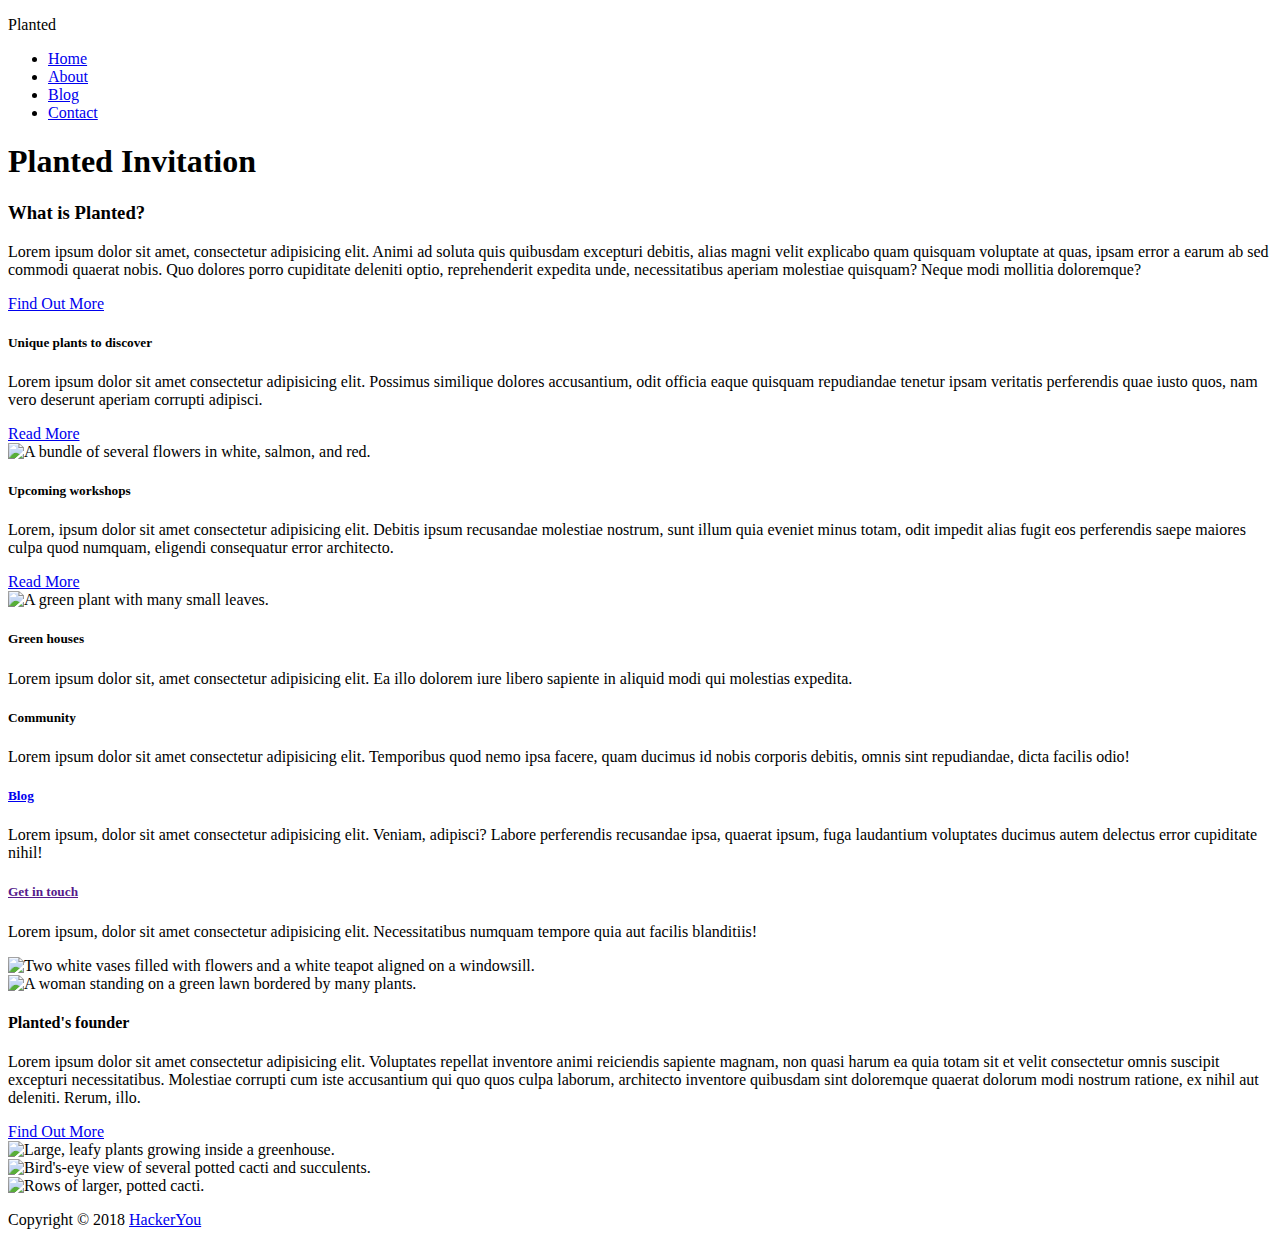
==== index.html @ 72cd5fe5 "blog markup finished" ====
<!DOCTYPE html>
<html lang="en">
<head>
  <meta charset="UTF-8">
  <meta http-equiv="X-UA-Compatible" content="IE=edge">
  <meta name="viewport" content="width=device-width, initial-scale=1.0">
  <link rel="stylesheet" href="./styles/style.css">
  <script src="https://kit.fontawesome.com/51c2eb8596.js" crossorigin="anonymous"></script>
  <title>Home | Planted</title>
</head>
<body>
  <header>
    <div class="wrapper">
      <div class="topBar">
        <div class="logo">
          <p>Planted</p>
        </div>
        <nav>
          <ul>
            <li><a href="./index.html">Home</a></li>
            <li><a href="#about">About</a></li>
            <li><a href="./pages/blog.html">Blog</a></li>
            <li><a href="./pages/contact.html">Contact</a></li>
          </ul>
        </nav>
      </div>
      <h1>Planted <span>Invitation</span></h1>
    </div>
  </header>

  <main>
    <section class="about" id="#about">
      <div class="wrapper">
        <h3>What is Planted?</h3>
        <p>Lorem ipsum dolor sit amet, consectetur adipisicing elit. Animi ad soluta quis quibusdam excepturi debitis, alias magni velit explicabo quam quisquam voluptate at quas, ipsam error a earum ab sed commodi quaerat nobis. Quo dolores porro cupiditate deleniti optio, reprehenderit expedita unde, necessitatibus aperiam molestiae quisquam? Neque modi mollitia doloremque?</p>
        <div class="buttonBox">
          <a href="#">Find Out More</a>
        </div>
      </div>
    </section>
      
    <section class="articles">
      <div class="wrapper">
        <div class="leftColumn">
          <article>
            <h5>Unique plants to discover</h5>
            <p>Lorem ipsum dolor sit amet consectetur adipisicing elit. Possimus similique dolores accusantium, odit officia eaque quisquam repudiandae tenetur ipsam veritatis perferendis quae iusto quos, nam vero deserunt aperiam corrupti adipisci.</p>  
            <div class="buttonBox">
              <a href="#">Read More</a>
            </div>          
          </article>
          <div class="articleImage">
            <img src="./assets/left-flowers.jpg" alt="A bundle of several flowers in white, salmon, and red.">
          </div>
        </div>

        <div class="rightColumn">
          <article>
            <h5>Upcoming workshops</h5> <!-- amended from "worshops" -->
            <p>Lorem, ipsum dolor sit amet consectetur adipisicing elit. Debitis ipsum recusandae molestiae nostrum, sunt illum quia eveniet minus totam, odit impedit alias fugit eos perferendis saepe maiores culpa quod numquam, eligendi consequatur error architecto.</p>
            <div class="buttonBox">
              <a href="#">Read More</a>
            </div>
          </article>
          <div class="articleImage">
            <img src="./assets/right-flowers.jpg" alt="A green plant with many small leaves.">
          </div>
        </div>
      </div>
    </section>

    <section class="moreInfo">
      <div class="wrapper">
        <div class="infoContainer">
          <h5>Green houses</h5>
          <p>Lorem ipsum dolor sit, amet consectetur adipisicing elit. Ea illo dolorem iure libero sapiente in aliquid modi qui molestias expedita.</p>
        </div>
        <div class="infoContainer">
          <h5>Community</h5>
          <p>Lorem ipsum dolor sit amet consectetur adipisicing elit. Temporibus quod nemo ipsa facere, quam ducimus id nobis corporis debitis, omnis sint repudiandae, dicta facilis odio!</p>
        </div>
        <div class="infoContainer">
          <h5><a href="./pages/blog.html">Blog</a></h5>
          <p>Lorem ipsum, dolor sit amet consectetur adipisicing elit. Veniam, adipisci? Labore perferendis recusandae ipsa, quaerat ipsum, fuga laudantium voluptates ducimus autem delectus error cupiditate nihil!</p>
        </div>
        <div class="infoContainer">
          <h5><a href="">Get in touch</a></h5> <!-- made "Touch" lowercase to keep case style consistant" -->
          <p>Lorem ipsum, dolor sit amet consectetur adipisicing elit. Necessitatibus numquam tempore quia aut facilis blanditiis!</p>
        </div>
      </div>
    </section>

    <div class="banner">
      <img src="./assets/banner-image.jpg" alt="Two white vases filled with flowers and a white teapot aligned on a windowsill.">
    </div>

    <section class="founder">
      <div class="wrapper">
        <div class="founderImage">
          <img src="./assets/founder.jpg" alt="A woman standing on a green lawn bordered by many plants.">
        </div>
        <div class="textContainer">
          <h4>Planted's founder</h4> <!-- amended from "Planed's" -->
          <p>Lorem ipsum dolor sit amet consectetur adipisicing elit. Voluptates repellat inventore animi reiciendis sapiente magnam, non quasi harum ea quia totam sit et velit consectetur omnis suscipit excepturi necessitatibus. Molestiae corrupti cum iste accusantium qui quo quos culpa laborum, architecto inventore quibusdam sint doloremque quaerat dolorum modi nostrum ratione, ex nihil aut deleniti. Rerum, illo.</p>
          <div class="buttonBox">
            <a href="#">Find Out More</a>
          </div>
        </div>
      </div>
    </section>

    <section class="gallery">
      <div class="wrapper">
        <div class="galleryImage">
          <img src="./assets/gallery-image-1.jpg" alt="Large, leafy plants growing inside a greenhouse.">
        </div>
        <div class="galleryImage">
          <img src="./assets/gallery-image-2.jpg" alt="Bird's-eye view of several potted cacti and succulents.">
        </div>
        <div class="galleryImage">
          <img src="./assets/gallery-image-3.jpg" alt="Rows of larger, potted cacti.">
        </div>
      </div>
    </section>

    <footer>
      <p>Copyright © 2018 <a href="https://junocollege.com/">HackerYou</a></p>
    </footer>
  </main>
</body>
</html>
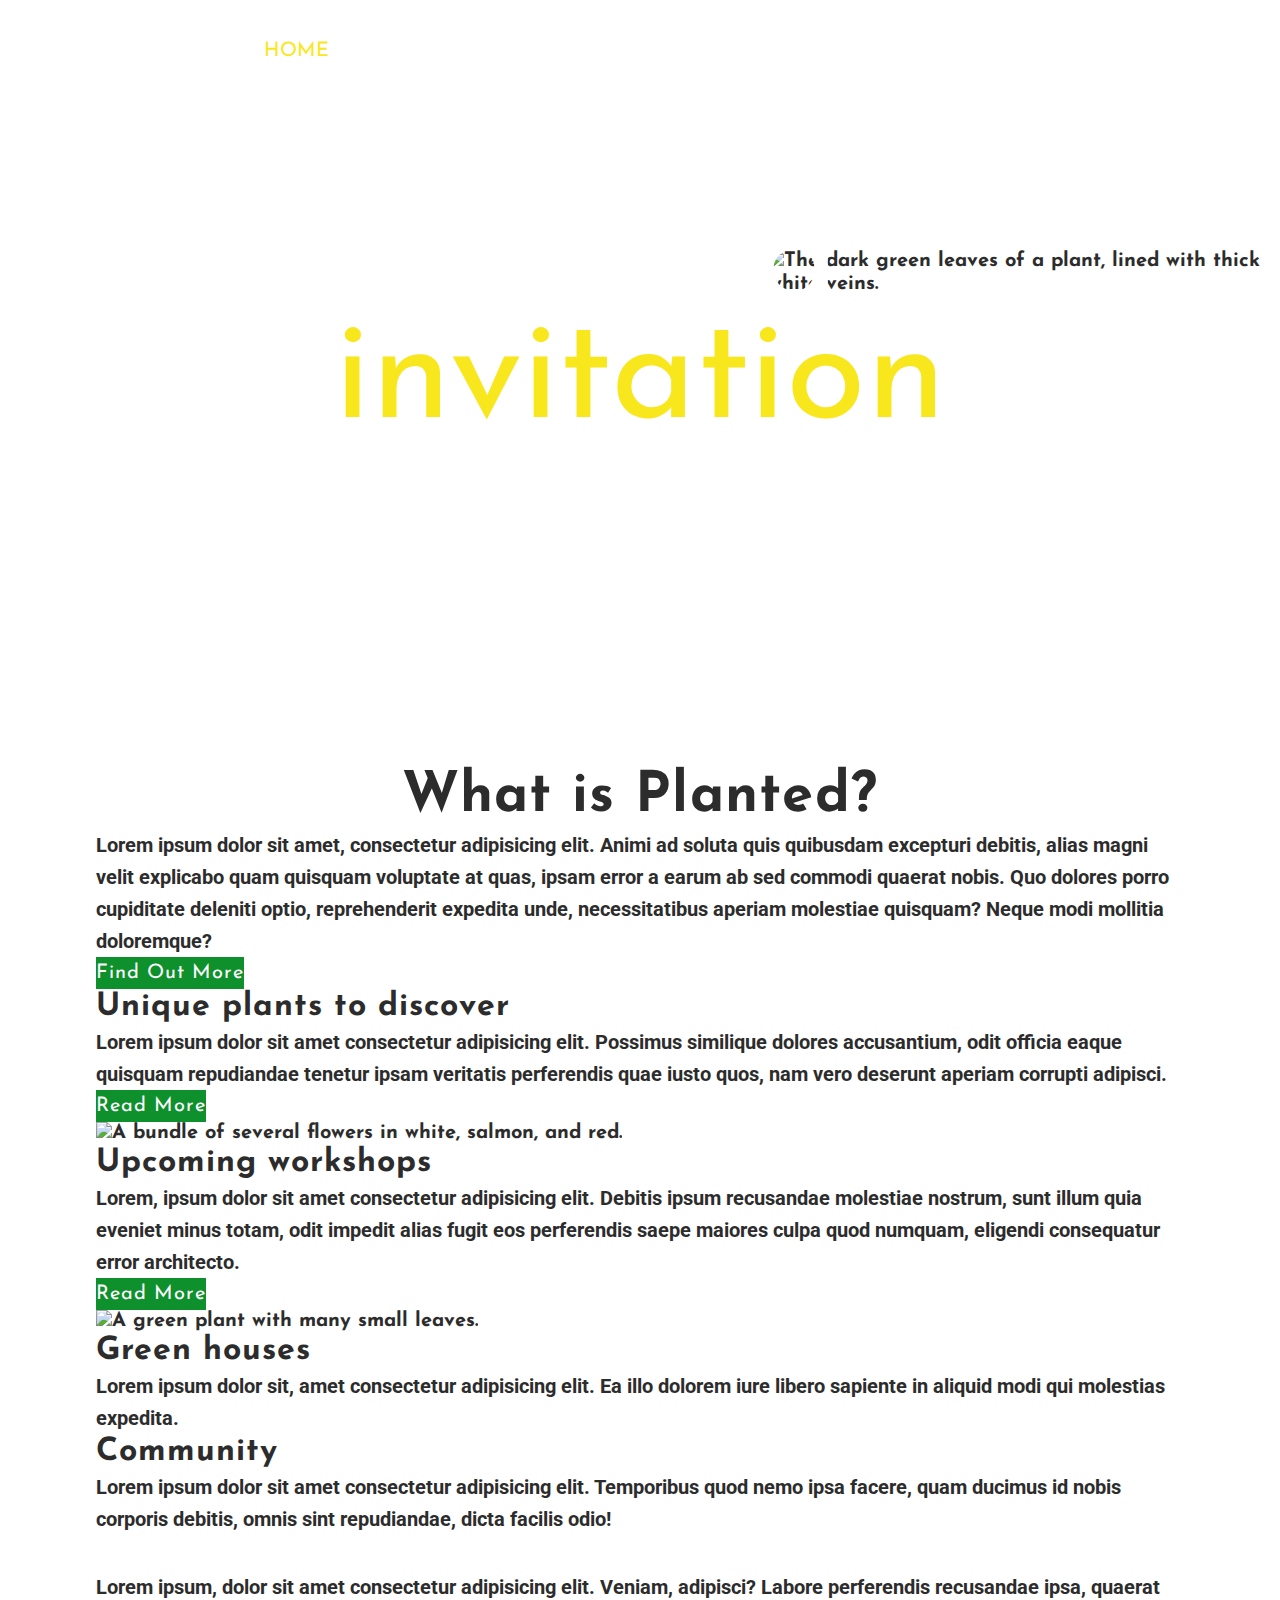
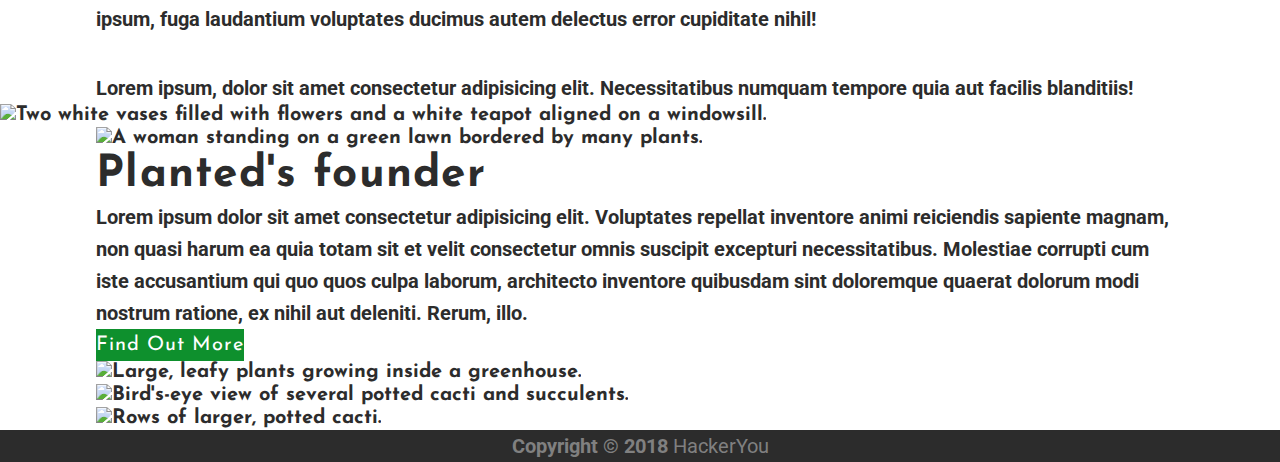
==== commit 0b2429b5: "nav and home header" ====
--- a/index.html
+++ b/index.html
@@ -4,6 +4,9 @@
   <meta charset="UTF-8">
   <meta http-equiv="X-UA-Compatible" content="IE=edge">
   <meta name="viewport" content="width=device-width, initial-scale=1.0">
+  <link rel="preconnect" href="https://fonts.googleapis.com">
+  <link rel="preconnect" href="https://fonts.gstatic.com" crossorigin>
+  <link href="https://fonts.googleapis.com/css2?family=Josefin+Sans&family=Roboto&display=swap" rel="stylesheet">
   <link rel="stylesheet" href="./styles/style.css">
   <script src="https://kit.fontawesome.com/51c2eb8596.js" crossorigin="anonymous"></script>
   <title>Home | Planted</title>
@@ -17,7 +20,7 @@
         </div>
         <nav>
           <ul>
-            <li><a href="./index.html">Home</a></li>
+            <li><a class="active" href="./index.html">Home</a></li>
             <li><a href="#about">About</a></li>
             <li><a href="./pages/blog.html">Blog</a></li>
             <li><a href="./pages/contact.html">Contact</a></li>
@@ -25,6 +28,9 @@
         </nav>
       </div>
       <h1>Planted <span>Invitation</span></h1>
+      <div class="headerImage">
+        <img src="./assets/header-box.jpg" alt="The dark green leaves of a plant, lined with thick white veins.">
+      </div>
     </div>
   </header>
 
--- a/styles/style.css
+++ b/styles/style.css
@@ -0,0 +1,423 @@
+html {
+  line-height: 1.15;
+  -ms-text-size-adjust: 100%;
+  -webkit-text-size-adjust: 100%;
+}
+
+body {
+  margin: 0;
+}
+
+article, aside, footer, header, nav, section {
+  display: block;
+}
+
+h1 {
+  font-size: 2em;
+  margin: 0.67em 0;
+}
+
+figcaption, figure, main {
+  display: block;
+}
+
+figure {
+  margin: 1em 40px;
+}
+
+hr {
+  -webkit-box-sizing: content-box;
+          box-sizing: content-box;
+  height: 0;
+  overflow: visible;
+}
+
+pre {
+  font-family: monospace, monospace;
+  font-size: 1em;
+}
+
+a {
+  background-color: transparent;
+  -webkit-text-decoration-skip: objects;
+}
+
+abbr[title] {
+  border-bottom: none;
+  text-decoration: underline;
+  -webkit-text-decoration: underline dotted;
+          text-decoration: underline dotted;
+}
+
+b, strong {
+  font-weight: inherit;
+}
+
+b, strong {
+  font-weight: bolder;
+}
+
+code, kbd, samp {
+  font-family: monospace, monospace;
+  font-size: 1em;
+}
+
+dfn {
+  font-style: italic;
+}
+
+mark {
+  background-color: #ff0;
+  color: #000;
+}
+
+small {
+  font-size: 80%;
+}
+
+sub, sup {
+  font-size: 75%;
+  line-height: 0;
+  position: relative;
+  vertical-align: baseline;
+}
+
+sub {
+  bottom: -0.25em;
+}
+
+sup {
+  top: -0.5em;
+}
+
+audio, video {
+  display: inline-block;
+}
+
+audio:not([controls]) {
+  display: none;
+  height: 0;
+}
+
+img {
+  border-style: none;
+}
+
+svg:not(:root) {
+  overflow: hidden;
+}
+
+button, input, optgroup, select, textarea {
+  font-family: sans-serif;
+  font-size: 100%;
+  line-height: 1.15;
+  margin: 0;
+}
+
+button, input {
+  overflow: visible;
+}
+
+button, select {
+  text-transform: none;
+}
+
+button, html [type=button], [type=reset], [type=submit] {
+  -webkit-appearance: button;
+}
+
+button::-moz-focus-inner, [type=button]::-moz-focus-inner, [type=reset]::-moz-focus-inner, [type=submit]::-moz-focus-inner {
+  border-style: none;
+  padding: 0;
+}
+
+button:-moz-focusring, [type=button]:-moz-focusring, [type=reset]:-moz-focusring, [type=submit]:-moz-focusring {
+  outline: 1px dotted ButtonText;
+}
+
+fieldset {
+  padding: 0.35em 0.75em 0.625em;
+}
+
+legend {
+  -webkit-box-sizing: border-box;
+          box-sizing: border-box;
+  color: inherit;
+  display: table;
+  max-width: 100%;
+  padding: 0;
+  white-space: normal;
+}
+
+progress {
+  display: inline-block;
+  vertical-align: baseline;
+}
+
+textarea {
+  overflow: auto;
+}
+
+[type=checkbox], [type=radio] {
+  -webkit-box-sizing: border-box;
+          box-sizing: border-box;
+  padding: 0;
+}
+
+[type=number]::-webkit-inner-spin-button, [type=number]::-webkit-outer-spin-button {
+  height: auto;
+}
+
+[type=search] {
+  -webkit-appearance: textfield;
+  outline-offset: -2px;
+}
+
+[type=search]::-webkit-search-cancel-button, [type=search]::-webkit-search-decoration {
+  -webkit-appearance: none;
+}
+
+::-webkit-file-upload-button {
+  -webkit-appearance: button;
+  font: inherit;
+}
+
+details, menu {
+  display: block;
+}
+
+summary {
+  display: list-item;
+}
+
+canvas {
+  display: inline-block;
+}
+
+template {
+  display: none;
+}
+
+[hidden] {
+  display: none;
+}
+
+html {
+  -webkit-box-sizing: border-box;
+  box-sizing: border-box;
+}
+
+*, *:before, *:after {
+  -webkit-box-sizing: inherit;
+          box-sizing: inherit;
+}
+
+.sr-only {
+  position: absolute;
+  width: 1px;
+  height: 1px;
+  margin: -1px;
+  border: 0;
+  padding: 0;
+  white-space: nowrap;
+  -webkit-clip-path: inset(100%);
+          clip-path: inset(100%);
+  clip: rect(0 0 0 0);
+  overflow: hidden;
+}
+
+h1, h2, h3, h4, h5, h6, p, ul, li, a {
+  margin: 0;
+  padding: 0;
+}
+
+.wrapper {
+  width: 85%;
+  max-width: 1800px;
+  margin: 0 auto;
+}
+
+img {
+  max-width: 100%;
+}
+
+ul:not(.sideRecent ul) {
+  list-style: none;
+}
+
+a {
+  text-decoration: none;
+}
+
+.buttonBox {
+  background: #0E902D;
+  display: inline-block;
+}
+
+.topBar {
+  display: -webkit-box;
+  display: -ms-flexbox;
+  display: flex;
+  padding-top: 35px;
+}
+.topBar ul {
+  display: -webkit-box;
+  display: -ms-flexbox;
+  display: flex;
+}
+.topBar li {
+  padding: 5px 15px 0;
+}
+.topBar li:hover a, .topBar li:focus-within a {
+  color: #daca07;
+}
+
+.logo {
+  padding-right: 15px;
+}
+
+footer {
+  background: #2C2C2C;
+}
+footer p {
+  color: grey;
+  text-align: center;
+}
+footer p a {
+  color: inherit;
+}
+footer p a:hover, footer p a:focus {
+  text-decoration: underline;
+}
+
+html {
+  font-size: 125%;
+  font-family: "Josefin Sans", sans-serif;
+  font-weight: bold;
+  color: #2C2C2C;
+}
+
+h1 {
+  font-size: 7.3rem;
+  font-weight: normal;
+  color: white;
+  line-height: 5.8rem;
+}
+h1 span {
+  display: block;
+  color: #F8E71C;
+  text-transform: lowercase;
+}
+
+h2 {
+  font-size: 4rem;
+  line-height: 4.6rem;
+  color: #F8E71C;
+}
+
+h3 {
+  font-size: 2.8rem;
+  text-align: center;
+  letter-spacing: 1.3px;
+}
+
+h4 {
+  font-size: 2.2rem;
+  letter-spacing: 1.3px;
+}
+
+.blogHeader {
+  font-size: 2.1rem;
+  letter-spacing: 1px;
+}
+
+h5 {
+  font-size: 1.6rem;
+  letter-spacing: 1px;
+}
+
+h6 {
+  font-size: 1rem;
+  line-height: 1.6rem;
+}
+
+.buttonBox a {
+  font-size: 1rem;
+  text-align: center;
+  line-height: 1.6rem;
+  letter-spacing: 1px;
+}
+
+p {
+  font-family: "Roboto", sans-serif;
+  line-height: 1.6rem;
+  font-size: 1rem;
+}
+
+.logo p {
+  font-family: "Josefin Sans", sans-serif;
+  font-size: 2rem;
+  font-weight: normal;
+}
+
+a {
+  font-size: 1rem;
+  color: white;
+  font-weight: normal;
+}
+
+nav a {
+  text-transform: uppercase;
+}
+
+label {
+  font-weight: light;
+  font-size: 1rem;
+  line-height: 1.6rem;
+}
+
+.active {
+  color: #F8E71C;
+}
+
+.logo p {
+  color: white;
+}
+
+/* ====================================
+        HOME PAGE
+================================= */
+header {
+  background-image: url(../assets/home-image-1.jpg);
+  height: 85vh;
+  background-size: cover;
+  background-repeat: no-repeat;
+  position: relative;
+}
+
+header .wrapper {
+  display: -webkit-box;
+  display: -ms-flexbox;
+  display: flex;
+  -webkit-box-orient: vertical;
+  -webkit-box-direction: normal;
+      -ms-flex-direction: column;
+          flex-direction: column;
+}
+
+h1 {
+  -ms-flex-item-align: center;
+      align-self: center;
+  padding-top: 7rem;
+  z-index: 10;
+}
+
+.headerImage {
+  height: 70vh;
+  width: 40%;
+  -o-object-fit: cover;
+     object-fit: cover;
+  position: absolute;
+  right: 0;
+  bottom: -15%;
+}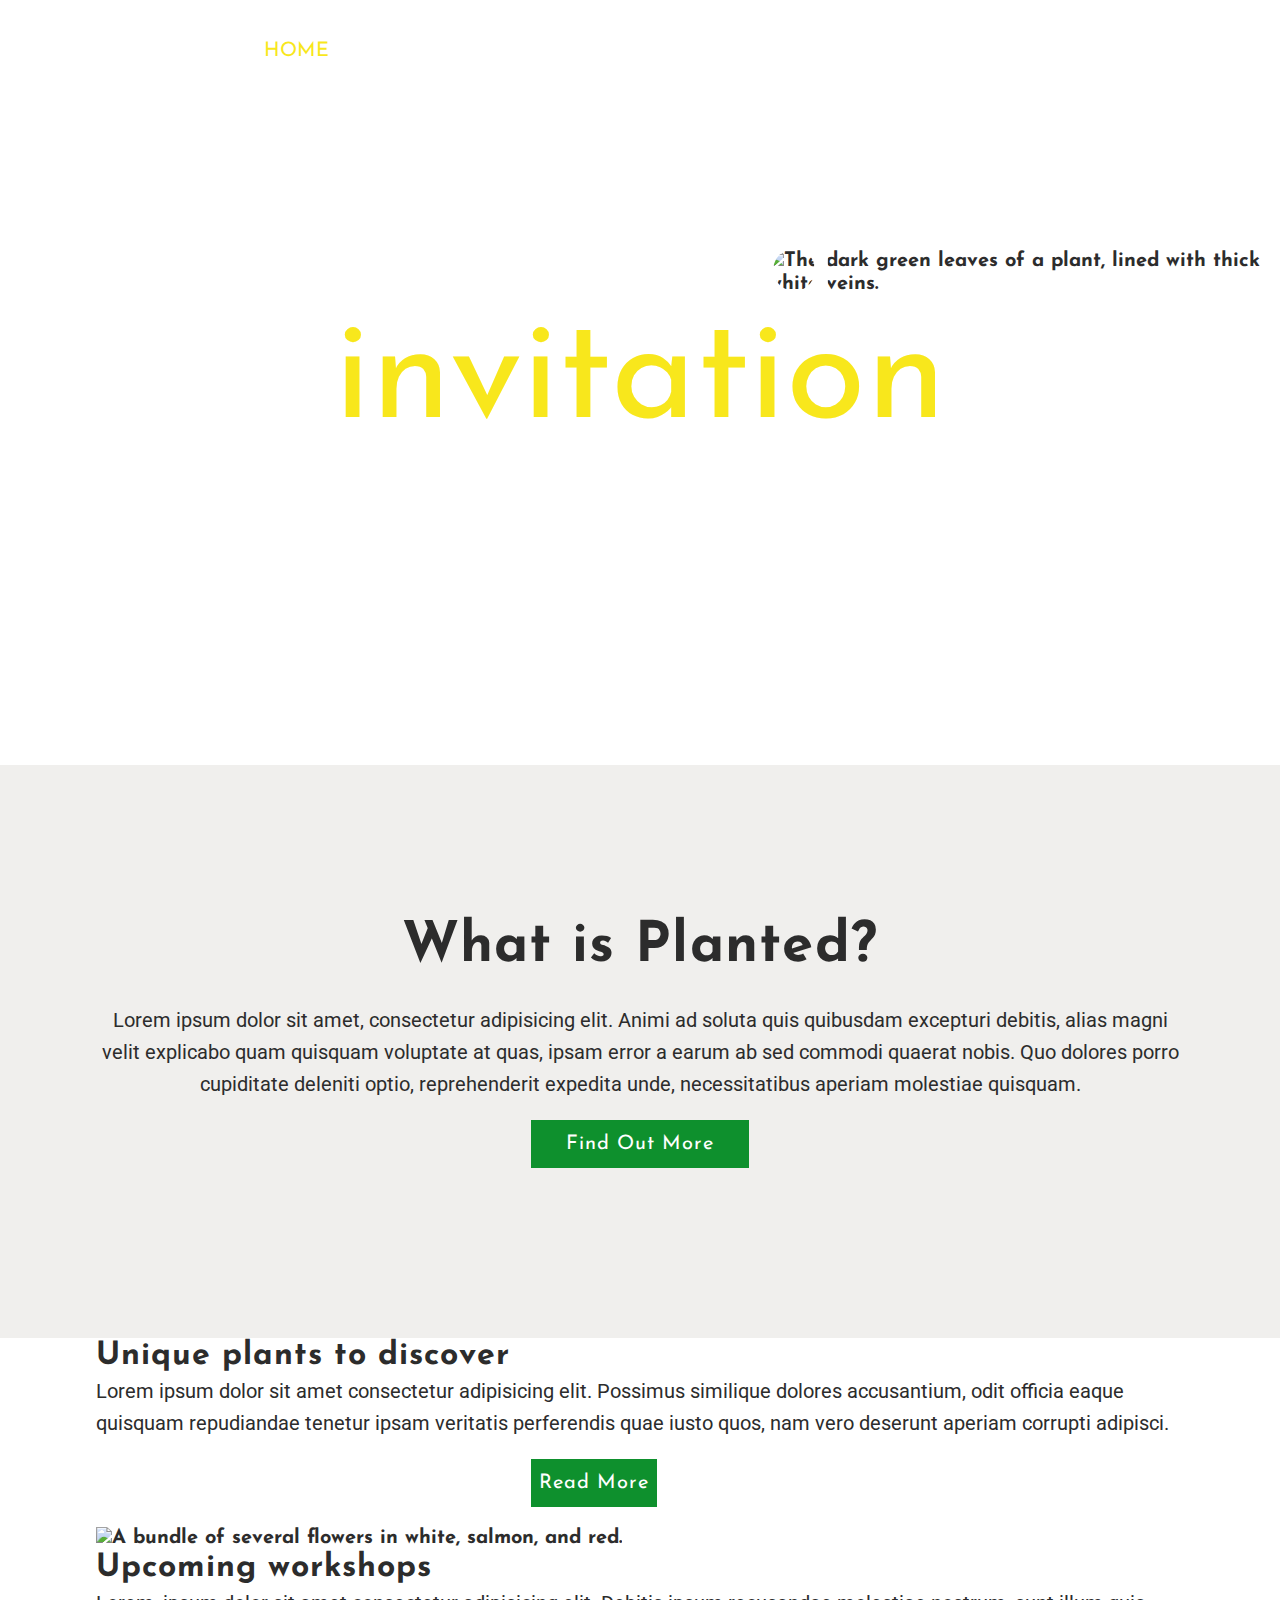
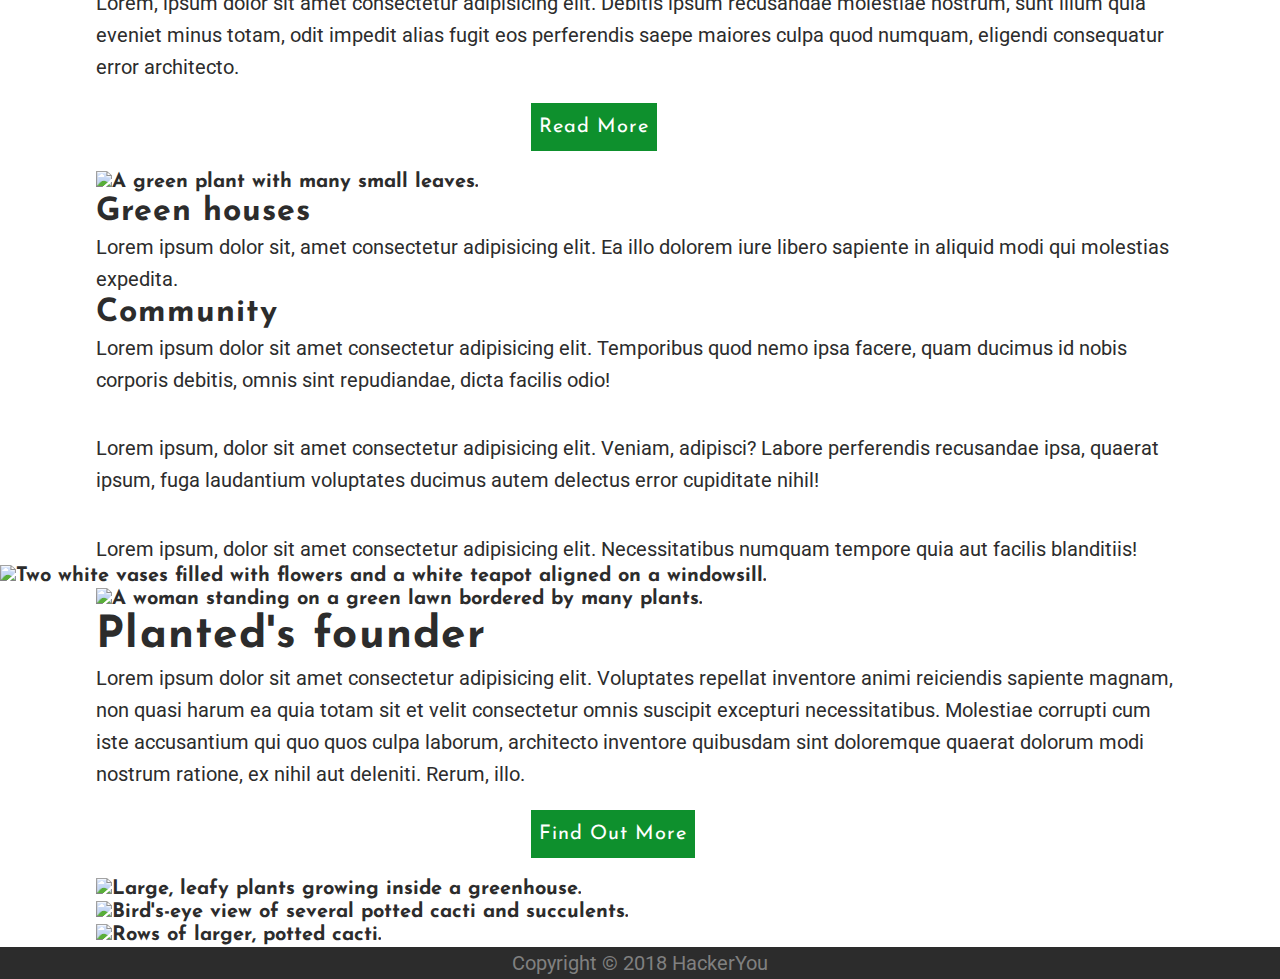
==== commit 5548ec37: "homepage about section" ====
--- a/index.html
+++ b/index.html
@@ -38,7 +38,7 @@
     <section class="about" id="#about">
       <div class="wrapper">
         <h3>What is Planted?</h3>
-        <p>Lorem ipsum dolor sit amet, consectetur adipisicing elit. Animi ad soluta quis quibusdam excepturi debitis, alias magni velit explicabo quam quisquam voluptate at quas, ipsam error a earum ab sed commodi quaerat nobis. Quo dolores porro cupiditate deleniti optio, reprehenderit expedita unde, necessitatibus aperiam molestiae quisquam? Neque modi mollitia doloremque?</p>
+        <p>Lorem ipsum dolor sit amet, consectetur adipisicing elit. Animi ad soluta quis quibusdam excepturi debitis, alias magni velit explicabo quam quisquam voluptate at quas, ipsam error a earum ab sed commodi quaerat nobis. Quo dolores porro cupiditate deleniti optio, reprehenderit expedita unde, necessitatibus aperiam molestiae quisquam.</p>
         <div class="buttonBox">
           <a href="#">Find Out More</a>
         </div>
--- a/styles/style.css
+++ b/styles/style.css
@@ -231,6 +231,10 @@
   padding: 0;
 }
 
+h3 {
+  padding-bottom: 25px;
+}
+
 .wrapper {
   width: 85%;
   max-width: 1800px;
@@ -252,6 +256,8 @@
 .buttonBox {
   background: #0E902D;
   display: inline-block;
+  margin: 20px 40%;
+  padding: 8px;
 }
 
 .topBar {
@@ -352,6 +358,7 @@
   font-family: "Roboto", sans-serif;
   line-height: 1.6rem;
   font-size: 1rem;
+  font-weight: normal;
 }
 
 .logo p {
@@ -420,4 +427,19 @@
   position: absolute;
   right: 0;
   bottom: -15%;
+}
+
+.about {
+  background: #F0EFED;
+  padding: 150px 0;
+}
+.about .wrapper {
+  display: -webkit-box;
+  display: -ms-flexbox;
+  display: flex;
+  -webkit-box-orient: vertical;
+  -webkit-box-direction: normal;
+      -ms-flex-direction: column;
+          flex-direction: column;
+  text-align: center;
 }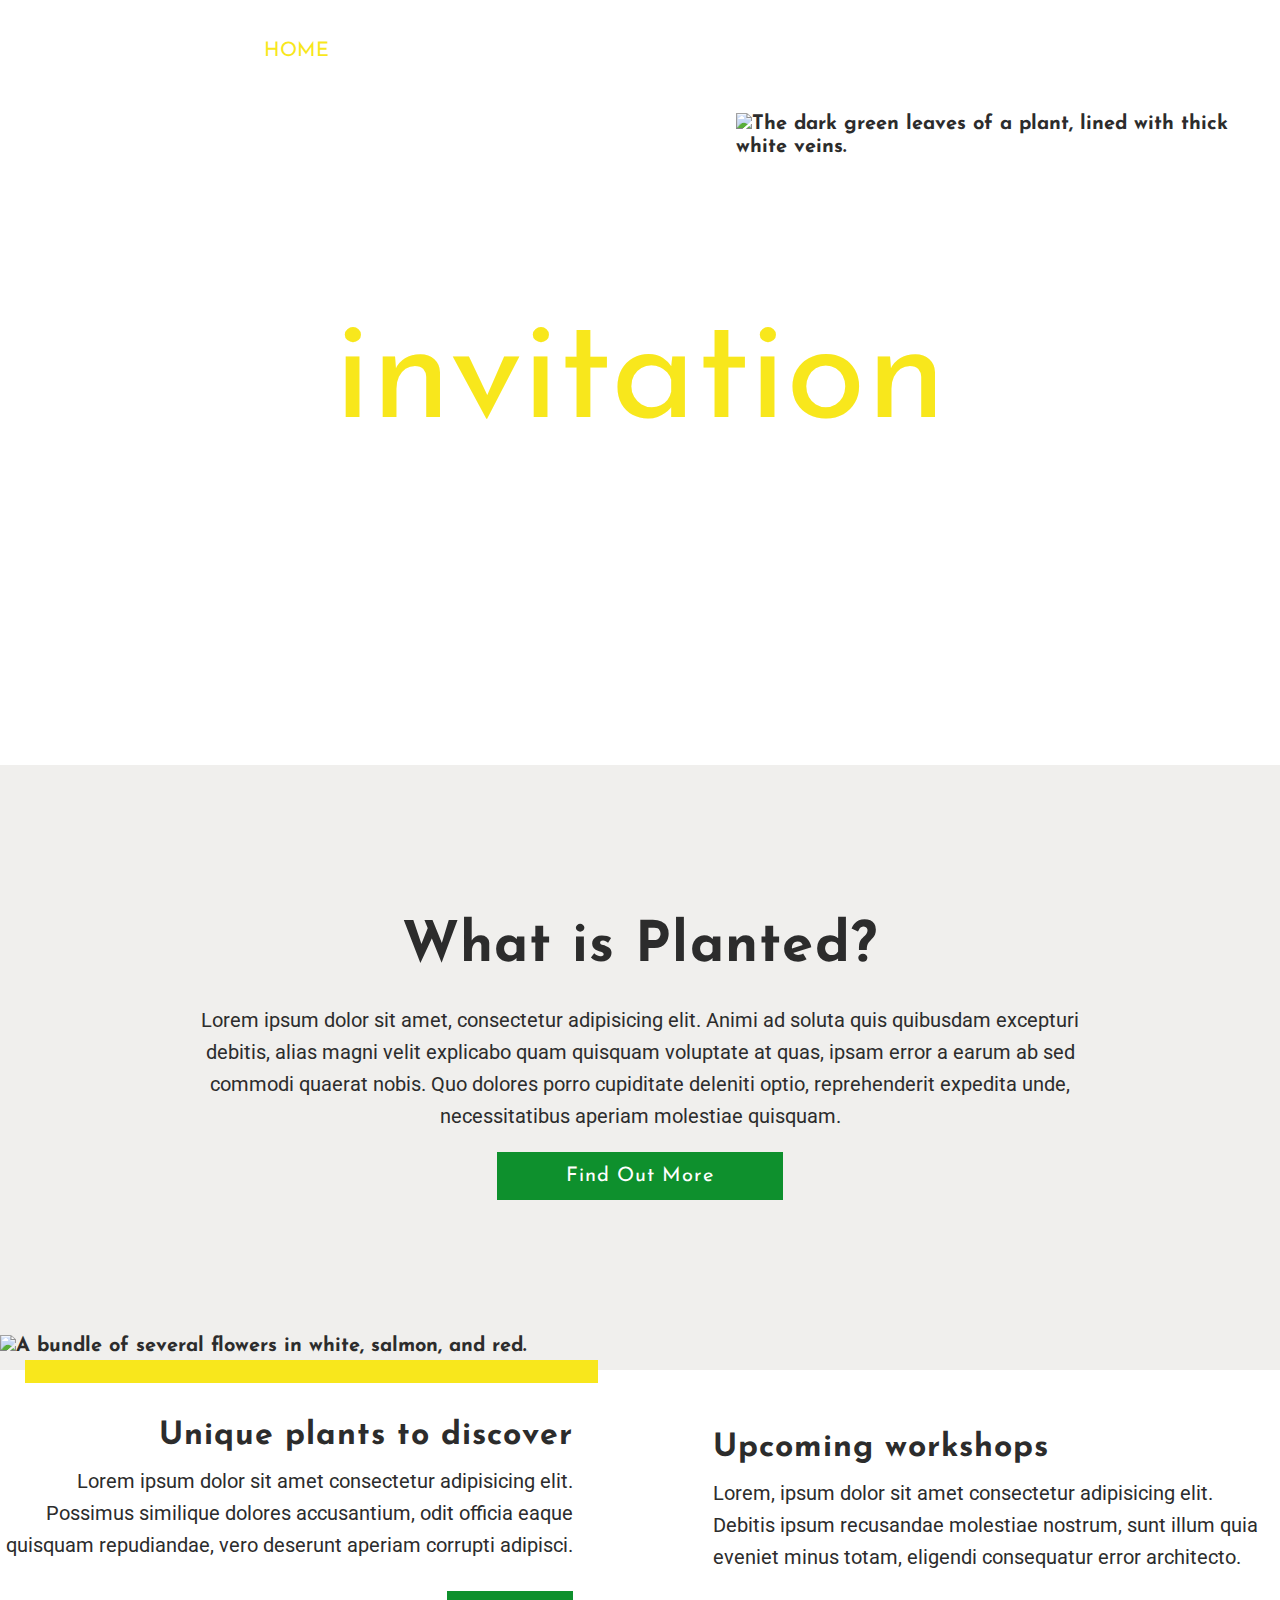
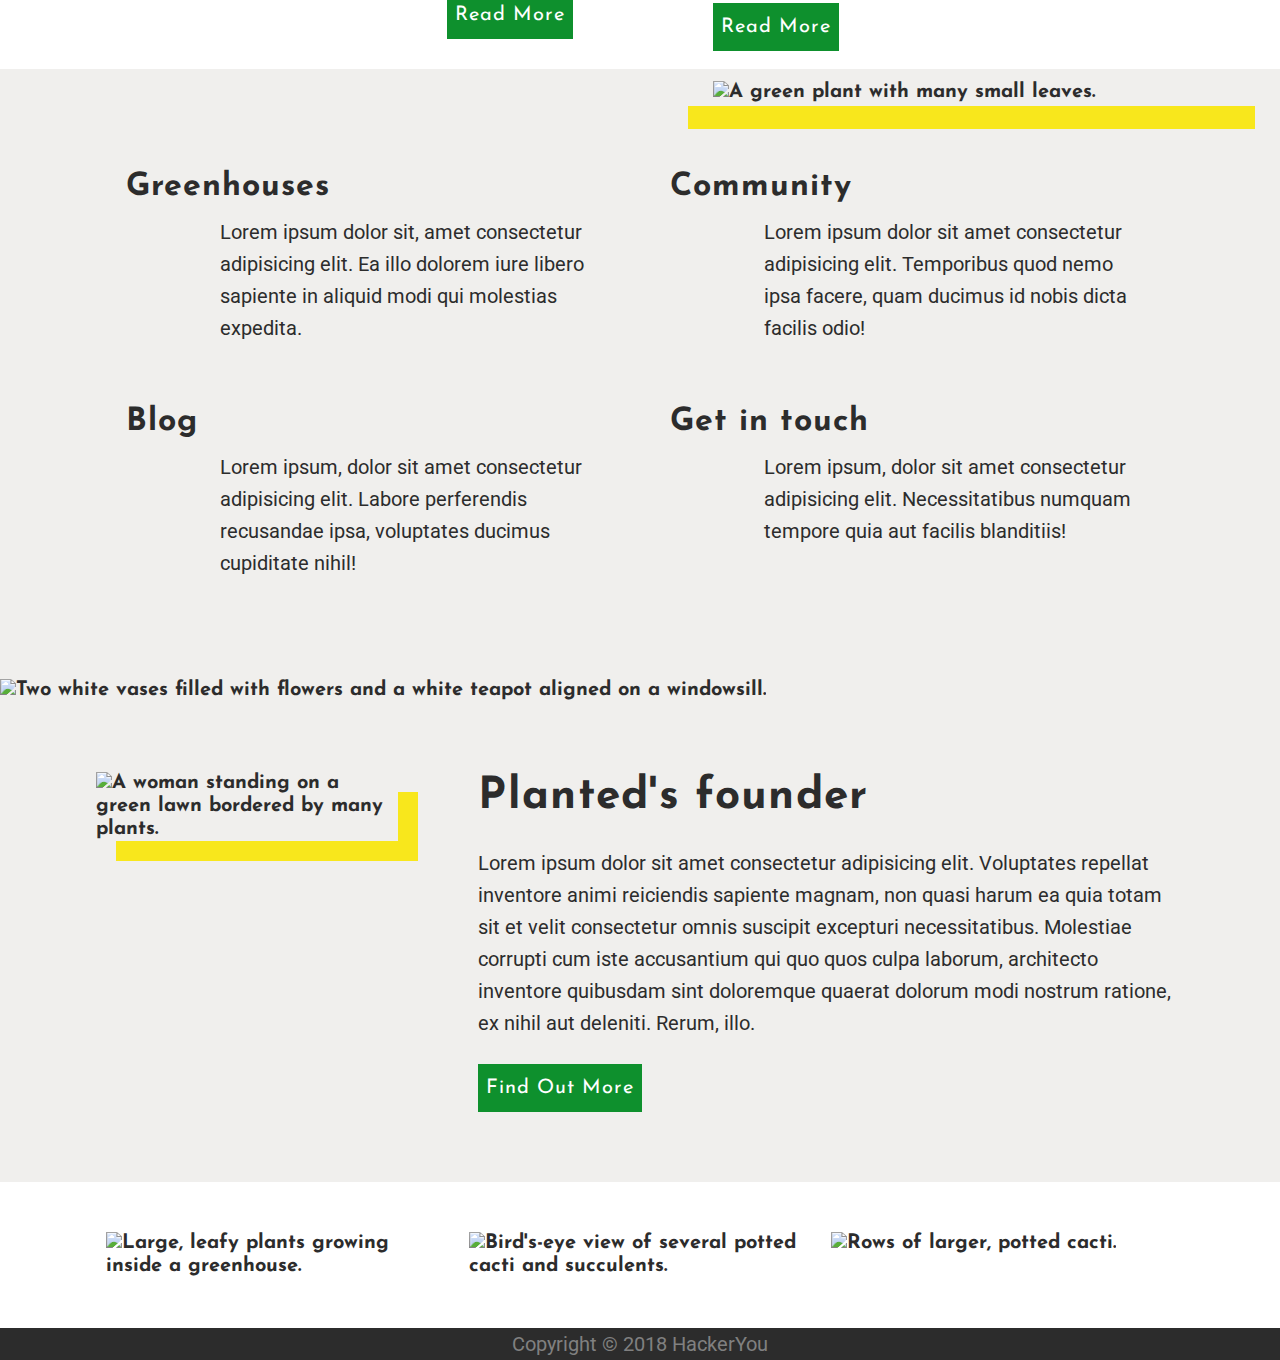
==== commit 5a57c94b: "homepage media queries tablet size" ====
--- a/index.html
+++ b/index.html
@@ -4,15 +4,15 @@
   <meta charset="UTF-8">
   <meta http-equiv="X-UA-Compatible" content="IE=edge">
   <meta name="viewport" content="width=device-width, initial-scale=1.0">
+  <title>Home | Planted</title>
   <link rel="preconnect" href="https://fonts.googleapis.com">
   <link rel="preconnect" href="https://fonts.gstatic.com" crossorigin>
   <link href="https://fonts.googleapis.com/css2?family=Josefin+Sans&family=Roboto&display=swap" rel="stylesheet">
   <link rel="stylesheet" href="./styles/style.css">
   <script src="https://kit.fontawesome.com/51c2eb8596.js" crossorigin="anonymous"></script>
-  <title>Home | Planted</title>
 </head>
 <body>
-  <header>
+  <header class="headerHome">
     <div class="wrapper">
       <div class="topBar">
         <div class="logo">
@@ -26,6 +26,7 @@
             <li><a href="./pages/contact.html">Contact</a></li>
           </ul>
         </nav>
+        <i class="fas fa-bars mobileOnly"></i>
       </div>
       <h1>Planted <span>Invitation</span></h1>
       <div class="headerImage">
@@ -50,7 +51,7 @@
         <div class="leftColumn">
           <article>
             <h5>Unique plants to discover</h5>
-            <p>Lorem ipsum dolor sit amet consectetur adipisicing elit. Possimus similique dolores accusantium, odit officia eaque quisquam repudiandae tenetur ipsam veritatis perferendis quae iusto quos, nam vero deserunt aperiam corrupti adipisci.</p>  
+            <p>Lorem ipsum dolor sit amet consectetur adipisicing elit. Possimus similique dolores accusantium, odit officia eaque quisquam repudiandae, vero deserunt aperiam corrupti adipisci.</p>  
             <div class="buttonBox">
               <a href="#">Read More</a>
             </div>          
@@ -63,7 +64,7 @@
         <div class="rightColumn">
           <article>
             <h5>Upcoming workshops</h5> <!-- amended from "worshops" -->
-            <p>Lorem, ipsum dolor sit amet consectetur adipisicing elit. Debitis ipsum recusandae molestiae nostrum, sunt illum quia eveniet minus totam, odit impedit alias fugit eos perferendis saepe maiores culpa quod numquam, eligendi consequatur error architecto.</p>
+            <p>Lorem, ipsum dolor sit amet consectetur adipisicing elit. Debitis ipsum recusandae molestiae nostrum, sunt illum quia eveniet minus totam, eligendi consequatur error architecto.</p>
             <div class="buttonBox">
               <a href="#">Read More</a>
             </div>
@@ -75,37 +76,62 @@
       </div>
     </section>
 
+  <!-- Found solution to font-awesome icon stacking in this article https://markheath.net/post/font-awesome-circle-background by Mark Heath. -->
     <section class="moreInfo">
       <div class="wrapper">
         <div class="infoContainer">
-          <h5>Green houses</h5>
+          <h5>
+            <span class="fa-stack fa-1x">
+              <i class="fa fa-circle fa-stack-2x iconBackground"></i>
+              <i class="fas fa-leaf fa-stack-1x"></i>
+            </span>
+            <a href="#">Greenhouses</a>
+          </h5>
           <p>Lorem ipsum dolor sit, amet consectetur adipisicing elit. Ea illo dolorem iure libero sapiente in aliquid modi qui molestias expedita.</p>
         </div>
         <div class="infoContainer">
-          <h5>Community</h5>
-          <p>Lorem ipsum dolor sit amet consectetur adipisicing elit. Temporibus quod nemo ipsa facere, quam ducimus id nobis corporis debitis, omnis sint repudiandae, dicta facilis odio!</p>
+          <h5>
+            <span class="fa-stack fa-1x">
+              <i class="fa fa-circle fa-stack-2x iconBackground"></i>
+              <i class="fas fa-users fa-stack-1x"></i>
+            </span>
+            <a href="#">Community</a>
+          </h5>
+          <p>Lorem ipsum dolor sit amet consectetur adipisicing elit. Temporibus quod nemo ipsa facere, quam ducimus id nobis dicta facilis odio!</p>
         </div>
         <div class="infoContainer">
-          <h5><a href="./pages/blog.html">Blog</a></h5>
-          <p>Lorem ipsum, dolor sit amet consectetur adipisicing elit. Veniam, adipisci? Labore perferendis recusandae ipsa, quaerat ipsum, fuga laudantium voluptates ducimus autem delectus error cupiditate nihil!</p>
+          <h5>
+            <span class="fa-stack fa-1x">
+              <i class="fa fa-circle fa-stack-2x iconBackground"></i>
+              <i class="fas fa-file fa-stack-1x"></i>
+            </span>
+            <a href="./pages/blog.html">Blog</a>
+          </h5>
+          <p>Lorem ipsum, dolor sit amet consectetur adipisicing elit. Labore perferendis recusandae ipsa, voluptates ducimus cupiditate nihil!</p>
         </div>
         <div class="infoContainer">
-          <h5><a href="">Get in touch</a></h5> <!-- made "Touch" lowercase to keep case style consistant" -->
+          <h5>
+            <span class="fa-stack fa-1x">
+              <i class="fa fa-circle fa-stack-2x iconBackground"></i>
+              <i class="fas fa-phone fa-stack-1x"></i>
+            </span>
+            <a href="./pages/contact.html">Get in touch</a>
+          </h5> <!-- made "Touch" lowercase to keep case style consistant" -->
           <p>Lorem ipsum, dolor sit amet consectetur adipisicing elit. Necessitatibus numquam tempore quia aut facilis blanditiis!</p>
         </div>
       </div>
+      <div class="banner">
+        <img src="./assets/banner-image.jpg" alt="Two white vases filled with flowers and a white teapot aligned on a windowsill.">
+      </div>
     </section>
 
-    <div class="banner">
-      <img src="./assets/banner-image.jpg" alt="Two white vases filled with flowers and a white teapot aligned on a windowsill.">
-    </div>
 
     <section class="founder">
       <div class="wrapper">
         <div class="founderImage">
           <img src="./assets/founder.jpg" alt="A woman standing on a green lawn bordered by many plants.">
         </div>
-        <div class="textContainer">
+        <div class="founderText">
           <h4>Planted's founder</h4> <!-- amended from "Planed's" -->
           <p>Lorem ipsum dolor sit amet consectetur adipisicing elit. Voluptates repellat inventore animi reiciendis sapiente magnam, non quasi harum ea quia totam sit et velit consectetur omnis suscipit excepturi necessitatibus. Molestiae corrupti cum iste accusantium qui quo quos culpa laborum, architecto inventore quibusdam sint doloremque quaerat dolorum modi nostrum ratione, ex nihil aut deleniti. Rerum, illo.</p>
           <div class="buttonBox">
--- a/styles/style.css
+++ b/styles/style.css
@@ -231,13 +231,24 @@
   padding: 0;
 }
 
+h2 {
+  margin-top: 8rem;
+}
+h2 span {
+  display: block;
+}
+
 h3 {
   padding-bottom: 25px;
 }
 
+h4 {
+  padding-bottom: 25px;
+}
+
 .wrapper {
   width: 85%;
-  max-width: 1800px;
+  max-width: 1300px;
   margin: 0 auto;
 }
 
@@ -256,8 +267,14 @@
 .buttonBox {
   background: #0E902D;
   display: inline-block;
-  margin: 20px 40%;
   padding: 8px;
+}
+.buttonBox:hover, .buttonBox:focus-within {
+  background: #09621e;
+}
+
+.mobileOnly {
+  visibility: hidden;
 }
 
 .topBar {
@@ -278,8 +295,121 @@
   color: #daca07;
 }
 
+.topBleed {
+  background: black;
+}
+
+.subPage {
+  padding: 15px 0;
+}
+
 .logo {
   padding-right: 15px;
+}
+
+.fa-bars {
+  color: white;
+  font-size: 1.6rem;
+}
+
+.userInfo {
+  display: -webkit-box;
+  display: -ms-flexbox;
+  display: flex;
+}
+
+input[type=text],
+input[type=email] {
+  background: none;
+  border: none;
+  border-bottom: 2px solid #0E902D;
+}
+
+textarea {
+  background: none;
+  border: 2px solid #0E902D;
+  width: 100%;
+  resize: none;
+}
+textarea::-webkit-input-placeholder {
+  padding: 20px 0 0 50px;
+}
+textarea::-moz-placeholder {
+  padding: 20px 0 0 50px;
+}
+textarea:-ms-input-placeholder {
+  padding: 20px 0 0 50px;
+}
+textarea::-ms-input-placeholder {
+  padding: 20px 0 0 50px;
+}
+textarea::placeholder {
+  padding: 20px 0 0 50px;
+}
+
+button {
+  color: white;
+  background: #0E902D;
+  border: none;
+  width: 100%;
+  padding: 10px 0;
+}
+button:hover, button:focus {
+  background: #09621e;
+}
+
+form {
+  display: -webkit-box;
+  display: -ms-flexbox;
+  display: flex;
+  -webkit-box-orient: vertical;
+  -webkit-box-direction: normal;
+      -ms-flex-direction: column;
+          flex-direction: column;
+}
+form .userInfo {
+  display: -webkit-box;
+  display: -ms-flexbox;
+  display: flex;
+}
+
+label {
+  padding-left: 50px;
+}
+
+.name {
+  display: -webkit-box;
+  display: -ms-flexbox;
+  display: flex;
+  -webkit-box-orient: vertical;
+  -webkit-box-direction: normal;
+      -ms-flex-direction: column;
+          flex-direction: column;
+  margin-right: 15px;
+}
+.name input {
+  width: calc(50% -30px);
+}
+
+.email {
+  display: -webkit-box;
+  display: -ms-flexbox;
+  display: flex;
+  -webkit-box-orient: vertical;
+  -webkit-box-direction: normal;
+      -ms-flex-direction: column;
+          flex-direction: column;
+  margin-left: 15px;
+}
+.email input {
+  width: calc(50% -30px);
+}
+
+.userComment {
+  margin: 30px 0 30px;
+}
+.userComment label {
+  visibility: hidden;
 }
 
 footer {
@@ -337,14 +467,18 @@
   letter-spacing: 1px;
 }
 
-h5 {
+h5, h5 a {
   font-size: 1.6rem;
   letter-spacing: 1px;
+  color: #2C2C2C;
+  font-family: "Josefin Sans", sans-serif;
+  font-weight: bold;
 }
 
 h6 {
   font-size: 1rem;
   line-height: 1.6rem;
+  color: #074115;
 }
 
 .buttonBox a {
@@ -354,10 +488,10 @@
   letter-spacing: 1px;
 }
 
-p {
+p, .sideRecent li {
   font-family: "Roboto", sans-serif;
+  font-size: 1rem;
   line-height: 1.6rem;
-  font-size: 1rem;
   font-weight: normal;
 }
 
@@ -377,10 +511,74 @@
   text-transform: uppercase;
 }
 
-label {
-  font-weight: light;
+.sideAbout a {
+  color: #074115;
+  font-style: italic;
+  font-weight: bold;
+}
+
+.byline {
+  font-style: italic;
+  color: #074115;
+}
+.byline span {
+  font-weight: bold;
+}
+
+textarea::-webkit-input-placeholder {
+  font-weight: 300;
   font-size: 1rem;
   line-height: 1.6rem;
+  color: #797979;
+}
+
+textarea::-moz-placeholder {
+  font-weight: 300;
+  font-size: 1rem;
+  line-height: 1.6rem;
+  color: #797979;
+}
+
+textarea:-ms-input-placeholder {
+  font-weight: 300;
+  font-size: 1rem;
+  line-height: 1.6rem;
+  color: #797979;
+}
+
+textarea::-ms-input-placeholder {
+  font-weight: 300;
+  font-size: 1rem;
+  line-height: 1.6rem;
+  color: #797979;
+}
+
+label,
+textarea::placeholder {
+  font-weight: 300;
+  font-size: 1rem;
+  line-height: 1.6rem;
+  color: #797979;
+}
+
+textarea::-webkit-input-placeholder {
+  font-family: "Josefin Sans", sans-serif;
+}
+
+textarea::-moz-placeholder {
+  font-family: "Josefin Sans", sans-serif;
+}
+
+textarea:-ms-input-placeholder {
+  font-family: "Josefin Sans", sans-serif;
+}
+
+textarea::-ms-input-placeholder {
+  font-family: "Josefin Sans", sans-serif;
+}
+
+textarea::placeholder {
+  font-family: "Josefin Sans", sans-serif;
 }
 
 .active {
@@ -389,20 +587,347 @@
 
 .logo p {
   color: white;
+}
+
+.socials i {
+  font-size: 1.4rem;
+  color: #0E902D;
+}
+
+.emailAddress {
+  font-weight: bold;
+}
+
+@media (max-width: 880px) {
+  .mobileOnly {
+    visibility: visible;
+  }
+
+  .wrapper {
+    width: 90%;
+  }
+
+  .topBar {
+    width: 100%;
+  }
+  .topBar nav {
+    visibility: hidden;
+  }
+
+  h3 {
+    font-size: 2.3rem;
+  }
+
+  .headerImage {
+    display: none;
+  }
+
+  h1 {
+    font-size: 5.5rem;
+    text-align: center;
+  }
+
+  main .about {
+    padding: 60px 0;
+  }
+
+  .articles .wrapper {
+    -webkit-box-orient: vertical;
+    -webkit-box-direction: normal;
+        -ms-flex-direction: column;
+            flex-direction: column;
+  }
+  .articles .wrapper .rightColumn .articleImage {
+    -ms-flex-item-align: end;
+        align-self: flex-end;
+  }
+
+  .moreInfo .wrapper {
+    -webkit-box-orient: vertical;
+    -webkit-box-direction: normal;
+        -ms-flex-direction: column;
+            flex-direction: column;
+  }
+
+  .founder div.wrapper {
+    -webkit-box-orient: vertical;
+    -webkit-box-direction: normal;
+        -ms-flex-direction: column;
+            flex-direction: column;
+    -webkit-box-align: center;
+        -ms-flex-align: center;
+            align-items: center;
+    padding: 40px 0;
+  }
+  .founder div.wrapper .founderImage {
+    padding-bottom: 40px;
+    margin: 0;
+  }
+
+  .founder .founderText {
+    display: -webkit-box;
+    display: -ms-flexbox;
+    display: flex;
+    -webkit-box-orient: vertical;
+    -webkit-box-direction: normal;
+        -ms-flex-direction: column;
+            flex-direction: column;
+    width: 100%;
+    margin: 0;
+  }
+  .founder .founderText h4 {
+    text-align: center;
+  }
+
+  .founderText .buttonBox {
+    -ms-flex-item-align: center;
+        align-self: center;
+  }
+
+  section.gallery {
+    padding: 0;
+  }
+  section.gallery .wrapper {
+    width: 100%;
+    border-bottom: 2px solid #0E902D;
+  }
+  section.gallery .wrapper div.galleryImage {
+    width: calc(100% / 3);
+    margin: 0;
+  }
+}
+@media (max-width: 625px) {
+  body {
+    overflow-x: hidden;
+  }
+
+  div.wrapper {
+    width: 100%;
+    padding: 0 20px;
+  }
+}
+/* ====================================
+        BLOG PAGE
+================================= */
+.headerBlog {
+  background-image: url(../assets/blog-header-1.jpg);
+  height: 70vh;
+  background-size: cover;
+  background-repeat: no-repeat;
+  position: relative;
+}
+.headerBlog .wrapper {
+  display: -webkit-box;
+  display: -ms-flexbox;
+  display: flex;
+  -webkit-box-orient: vertical;
+  -webkit-box-direction: normal;
+      -ms-flex-direction: column;
+          flex-direction: column;
+}
+
+.blogMain {
+  display: -webkit-box;
+  display: -ms-flexbox;
+  display: flex;
+  background: #F0EFED;
+}
+.blogMain aside {
+  margin: 75px 10% 0 0;
+}
+.blogMain aside img {
+  -webkit-box-shadow: 25px 0px white;
+          box-shadow: 25px 0px white;
+}
+
+.sidebarText {
+  margin: -20px -25px 0 20%;
+  background: white;
+  padding: 1.6rem;
+}
+.sidebarText h5 {
+  padding: 20px 0;
+}
+
+.sideAbout a:hover,
+.sideAbout a:focus {
+  text-decoration: underline;
+}
+
+.mission {
+  display: -webkit-box;
+  display: -ms-flexbox;
+  display: flex;
+  -webkit-box-orient: vertical;
+  -webkit-box-direction: normal;
+      -ms-flex-direction: column;
+          flex-direction: column;
+  margin-top: -15%;
+  z-index: 10;
+}
+.mission .wrapper {
+  margin-right: 0;
+}
+.mission .blogPost {
+  padding: 50px 10% 5px 35px;
+  border-bottom: 5px solid #F8E71C;
+  border-left: 5px solid #F8E71C;
+}
+.mission .blogPost p {
+  padding-bottom: 15px;
+}
+
+.blogHeader {
+  padding-bottom: 0;
+}
+
+.byline {
+  padding-bottom: 45px;
+}
+
+.missionImage {
+  background: #F8E71C;
+  margin-right: 20px;
+}
+.missionImage img {
+  margin-left: 20px;
+  margin-bottom: 15px;
+}
+
+.commentSection {
+  display: -webkit-box;
+  display: -ms-flexbox;
+  display: flex;
+  -webkit-box-orient: vertical;
+  -webkit-box-direction: normal;
+      -ms-flex-direction: column;
+          flex-direction: column;
+  padding: 40px 10% 40px 0;
+}
+.commentSection h5 {
+  padding-bottom: 30px;
+}
+.commentSection .comment {
+  display: -webkit-box;
+  display: -ms-flexbox;
+  display: flex;
+  -ms-flex-pack: distribute;
+      justify-content: space-around;
+  margin-bottom: 25px;
+}
+.commentSection .comment .commentText {
+  -webkit-box-flex: 1;
+      -ms-flex: 1 0 60%;
+          flex: 1 0 60%;
+}
+
+.commentImage {
+  padding: 20px;
+}
+.commentImage img {
+  -webkit-box-flex: 1;
+      -ms-flex: 1 0 auto;
+          flex: 1 0 auto;
+}
+
+.commentForm textarea {
+  height: 200px;
+}
+
+/* ====================================
+        CONTACT PAGE
+================================= */
+.headerContact {
+  background-image: url(../assets/contact-header-1.jpg);
+  height: 70vh;
+  background-size: cover;
+  background-repeat: no-repeat;
+  position: relative;
+}
+.headerContact .wrapper {
+  display: -webkit-box;
+  display: -ms-flexbox;
+  display: flex;
+  -webkit-box-orient: vertical;
+  -webkit-box-direction: normal;
+      -ms-flex-direction: column;
+          flex-direction: column;
+}
+
+.contactMain {
+  background: #F0EFED;
+}
+.contactMain .wrapper {
+  display: -webkit-box;
+  display: -ms-flexbox;
+  display: flex;
+}
+
+.contactInfo {
+  display: -webkit-box;
+  display: -ms-flexbox;
+  display: flex;
+  -webkit-box-orient: vertical;
+  -webkit-box-direction: normal;
+      -ms-flex-direction: column;
+          flex-direction: column;
+  padding: 100px 40px 120px 0;
+  margin-left: -40px;
+}
+
+.socials {
+  display: -webkit-box;
+  display: -ms-flexbox;
+  display: flex;
+}
+.socials ul {
+  display: -webkit-box;
+  display: -ms-flexbox;
+  display: flex;
+}
+.socials ul li {
+  padding: 0 20px 15px 0;
+}
+.socials ul li i:hover,
+.socials ul li i:focus-within {
+  background: #0E902D;
+  color: #F0EFED;
+  border-radius: 20%;
+}
+
+.emailAddress {
+  padding-bottom: 15px;
+}
+
+.address {
+  width: 150%;
+}
+
+.contactForm {
+  background: white;
+  -webkit-box-shadow: -15px 15px #F8E71C;
+          box-shadow: -15px 15px #F8E71C;
+  margin: -15% -40px 0 80px;
+  padding: 60px 60px 40px 60px;
+  width: 100%;
+  height: 100%;
+  z-index: 10;
+}
+.contactForm textarea {
+  height: 200px;
 }
 
 /* ====================================
         HOME PAGE
 ================================= */
-header {
+.headerHome {
   background-image: url(../assets/home-image-1.jpg);
   height: 85vh;
   background-size: cover;
   background-repeat: no-repeat;
   position: relative;
 }
-
-header .wrapper {
+.headerHome .wrapper {
   display: -webkit-box;
   display: -ms-flexbox;
   display: flex;
@@ -421,12 +946,12 @@
 
 .headerImage {
   height: 70vh;
-  width: 40%;
+  width: 50%;
   -o-object-fit: cover;
      object-fit: cover;
-  position: absolute;
-  right: 0;
-  bottom: -15%;
+  -ms-flex-item-align: end;
+      align-self: flex-end;
+  margin: -30% -8.8% 0 0;
 }
 
 .about {
@@ -442,4 +967,184 @@
       -ms-flex-direction: column;
           flex-direction: column;
   text-align: center;
+  width: 70%;
+}
+.about .wrapper .buttonBox {
+  margin: 20px 34%;
+}
+
+.articles .wrapper {
+  display: -webkit-box;
+  display: -ms-flexbox;
+  display: flex;
+  width: 100%;
+}
+
+.leftColumn {
+  display: -webkit-box;
+  display: -ms-flexbox;
+  display: flex;
+  -webkit-box-orient: vertical;
+  -webkit-box-direction: reverse;
+      -ms-flex-direction: column-reverse;
+          flex-direction: column-reverse;
+  margin-right: 70px;
+}
+.leftColumn .articleImage {
+  margin-top: -35px;
+}
+.leftColumn .articleImage img {
+  display: block;
+  -webkit-box-shadow: 25px 25px #F8E71C;
+          box-shadow: 25px 25px #F8E71C;
+}
+
+.leftColumn article {
+  display: -webkit-box;
+  display: -ms-flexbox;
+  display: flex;
+  -webkit-box-orient: vertical;
+  -webkit-box-direction: normal;
+      -ms-flex-direction: column;
+          flex-direction: column;
+  -webkit-box-align: end;
+      -ms-flex-align: end;
+          align-items: flex-end;
+}
+.leftColumn article h5, .leftColumn article p {
+  text-align: right;
+}
+.leftColumn article .buttonBox {
+  margin: 30px 0;
+}
+
+.rightColumn {
+  display: -webkit-box;
+  display: -ms-flexbox;
+  display: flex;
+  -webkit-box-orient: vertical;
+  -webkit-box-direction: normal;
+      -ms-flex-direction: column;
+          flex-direction: column;
+  margin-left: 70px;
+}
+.rightColumn .articleImage {
+  margin-bottom: -35px;
+}
+.rightColumn .articleImage img {
+  display: block;
+  -webkit-box-shadow: -25px 25px #F8E71C;
+          box-shadow: -25px 25px #F8E71C;
+}
+
+.rightColumn article {
+  display: -webkit-box;
+  display: -ms-flexbox;
+  display: flex;
+  -webkit-box-orient: vertical;
+  -webkit-box-direction: normal;
+      -ms-flex-direction: column;
+          flex-direction: column;
+  -webkit-box-align: start;
+      -ms-flex-align: start;
+          align-items: flex-start;
+}
+.rightColumn article h5, .rightColumn article p {
+  text-align: left;
+}
+.rightColumn article .buttonBox {
+  margin: 30px 0;
+}
+
+article h5 {
+  padding-top: 60px;
+}
+
+.moreInfo {
+  background: #F0EFED;
+}
+.moreInfo .wrapper {
+  display: -webkit-box;
+  display: -ms-flexbox;
+  display: flex;
+  -ms-flex-wrap: wrap;
+      flex-wrap: wrap;
+  -webkit-box-pack: center;
+      -ms-flex-pack: center;
+          justify-content: center;
+  padding: 70px 0;
+}
+
+.infoContainer {
+  -webkit-box-flex: 1;
+      -ms-flex: 1 0 50%;
+          flex: 1 0 50%;
+  padding: 30px;
+}
+.infoContainer p {
+  margin-left: 4.7rem;
+}
+
+h5 {
+  padding-bottom: 10px;
+}
+h5 i {
+  font-size: 1.5rem;
+}
+
+.iconBackground {
+  color: #F8E71C;
+}
+
+h5:hover a,
+h5:focus-within a {
+  color: #daca07;
+}
+
+.founder {
+  background: #F0EFED;
+}
+.founder .wrapper {
+  display: -webkit-box;
+  display: -ms-flexbox;
+  display: flex;
+  -webkit-box-pack: justify;
+      -ms-flex-pack: justify;
+          justify-content: space-between;
+  padding: 70px 0;
+}
+
+.founderImage {
+  width: 30%;
+  margin-right: 40px;
+}
+.founderImage img {
+  -webkit-box-shadow: 20px 20px #F8E71C;
+          box-shadow: 20px 20px #F8E71C;
+}
+
+.founderText {
+  width: 70%;
+  margin-left: 40px;
+}
+.founderText .buttonBox {
+  margin-top: 25px;
+}
+
+.gallery {
+  padding: 50px 0;
+}
+.gallery .wrapper {
+  display: -webkit-box;
+  display: -ms-flexbox;
+  display: flex;
+  -ms-flex-wrap: wrap;
+      flex-wrap: wrap;
+}
+.gallery .wrapper .galleryImage {
+  width: calc(100% / 3 - 20px);
+  margin: 0 10px;
+}
+.gallery .wrapper .galleryImage img {
+  height: 100%;
 }